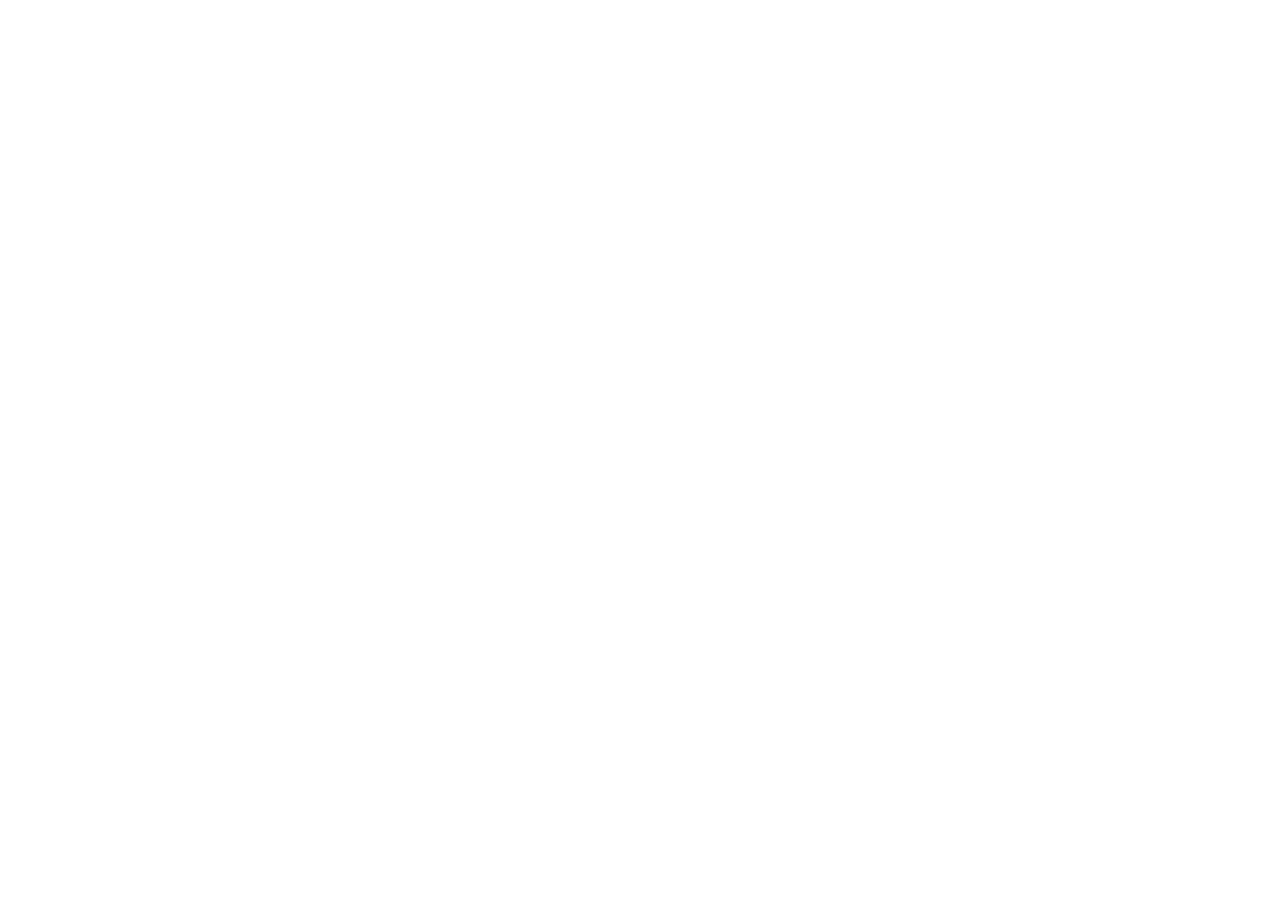
==== index.html @ a991c034 "Añadiendo enlaces de js y css(bootstrap, jquery, app y main)" ====
<!DOCTYPE html>
<html lang="en">

<head>
	<meta charset="UTF-8">
	<meta name="viewport" content="width=device-width, initial-scale=1.0">
	<meta http-equiv="X-UA-Compatible" content="ie=edge">
	<title>Insta-Collage</title>
	<link rel="icon" href="assets/images/logo.ico">
	<link rel="stylesheet" href="https://maxcdn.bootstrapcdn.com/bootstrap/4.0.0/css/bootstrap.min.css" integrity="sha384-Gn5384xqQ1aoWXA+058RXPxPg6fy4IWvTNh0E263XmFcJlSAwiGgFAW/dAiS6JXm"
	  crossorigin="anonymous">
	<link rel="stylesheet" href="css/main.css">

</head>

<body>

	<script src="https://code.jquery.com/jquery-3.2.1.slim.min.js" integrity="sha384-KJ3o2DKtIkvYIK3UENzmM7KCkRr/rE9/Qpg6aAZGJwFDMVNA/GpGFF93hXpG5KkN"
	  crossorigin="anonymous"></script>
	<script src="https://cdnjs.cloudflare.com/ajax/libs/popper.js/1.12.9/umd/popper.min.js" integrity="sha384-ApNbgh9B+Y1QKtv3Rn7W3mgPxhU9K/ScQsAP7hUibX39j7fakFPskvXusvfa0b4Q"
	  crossorigin="anonymous"></script>
	<script src="https://maxcdn.bootstrapcdn.com/bootstrap/4.0.0/js/bootstrap.min.js" integrity="sha384-JZR6Spejh4U02d8jOt6vLEHfe/JQGiRRSQQxSfFWpi1MquVdAyjUar5+76PVCmYl"
	  crossorigin="anonymous"></script>
	<script src="js/app.js" type=""></script>
</body>

</html>
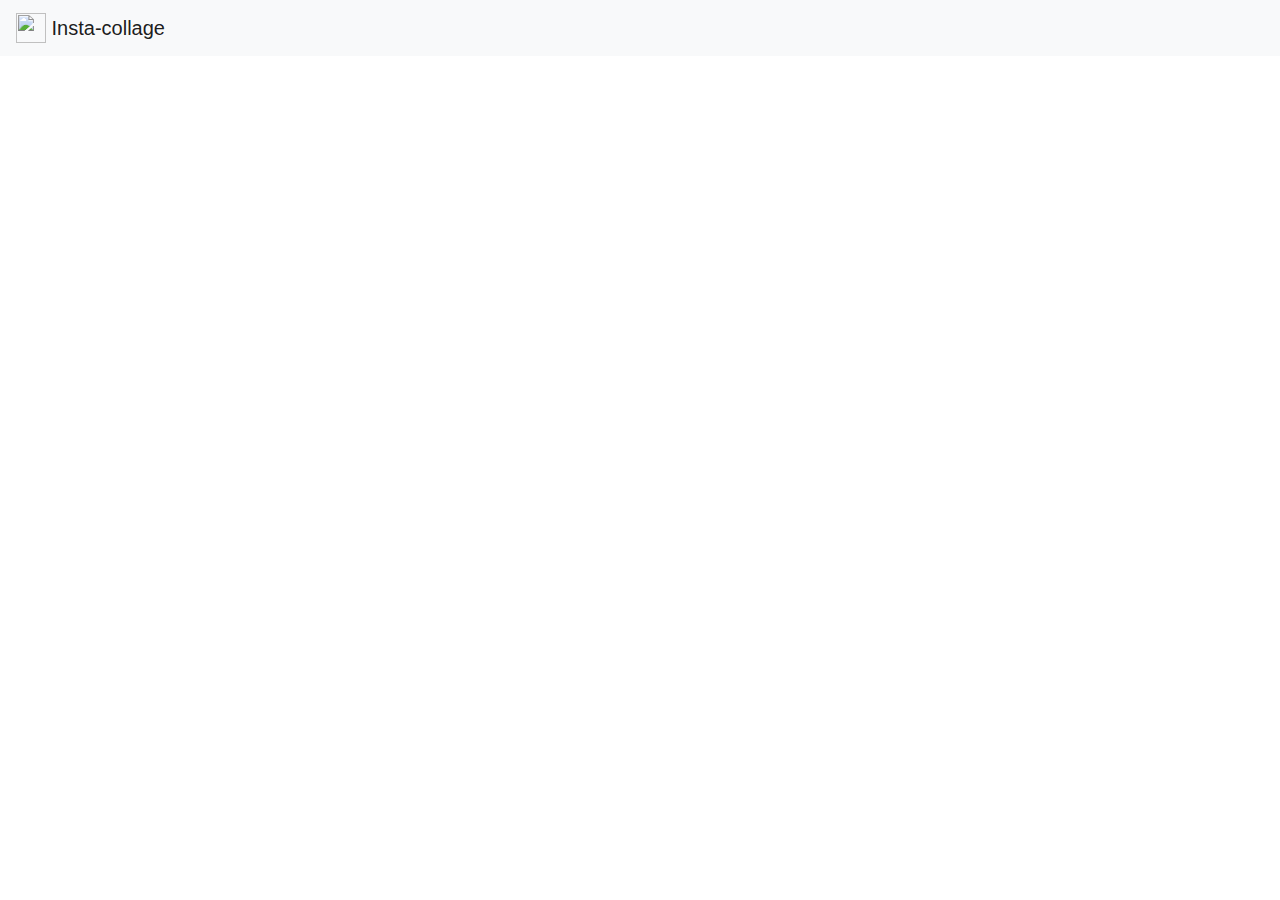
==== commit 4e9b7ecb: "Añadiendo imagenes" ====
--- a/index.html
+++ b/index.html
@@ -10,10 +10,17 @@
 	<link rel="stylesheet" href="https://maxcdn.bootstrapcdn.com/bootstrap/4.0.0/css/bootstrap.min.css" integrity="sha384-Gn5384xqQ1aoWXA+058RXPxPg6fy4IWvTNh0E263XmFcJlSAwiGgFAW/dAiS6JXm"
 	  crossorigin="anonymous">
 	<link rel="stylesheet" href="css/main.css">
-
 </head>
 
 <body>
+	<!-- Image and text -->
+	<nav class="navbar navbar-light bg-light">
+		<a class="navbar-brand" href="#">
+			<img src="/assets/brand/bootstrap-solid.svg" width="30" height="30" class="d-inline-block align-top" alt=""> Insta-collage
+		</a>
+	</nav>
+	
+
 
 	<script src="https://code.jquery.com/jquery-3.2.1.slim.min.js" integrity="sha384-KJ3o2DKtIkvYIK3UENzmM7KCkRr/rE9/Qpg6aAZGJwFDMVNA/GpGFF93hXpG5KkN"
 	  crossorigin="anonymous"></script>
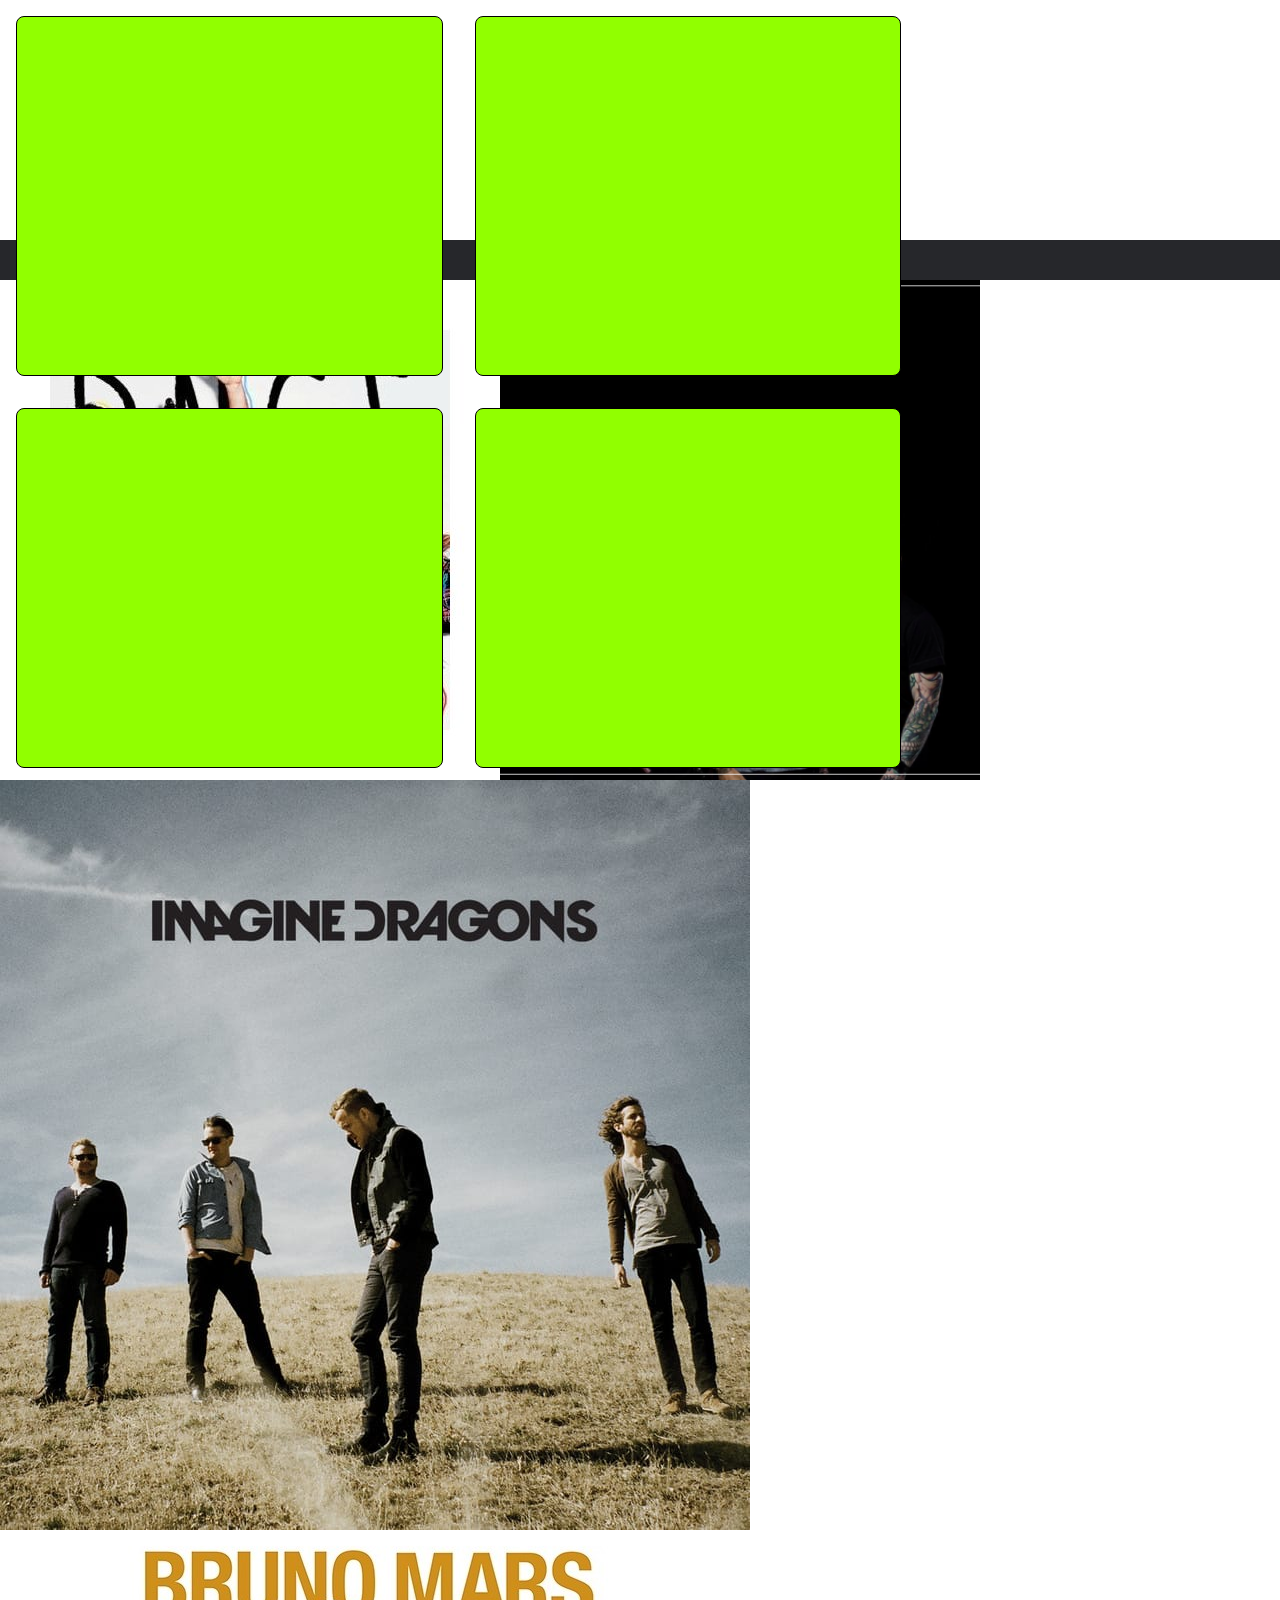
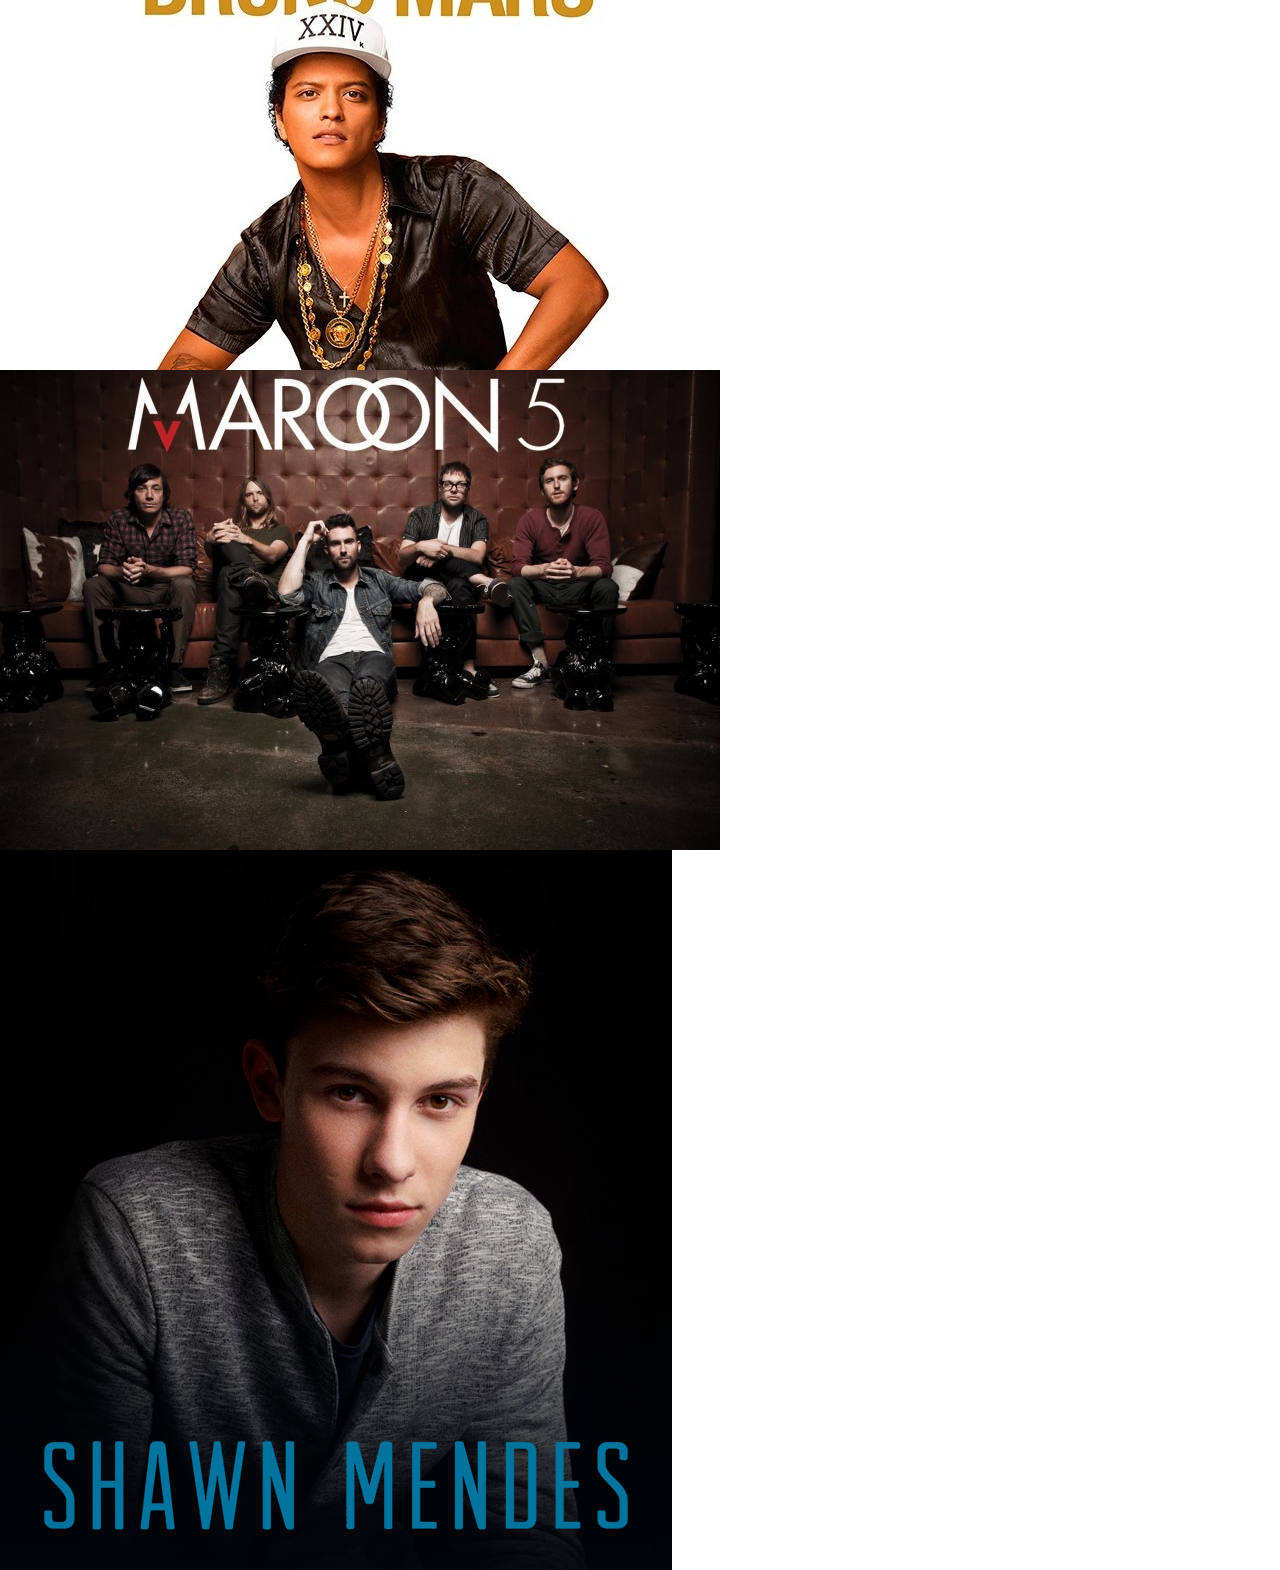
==== commit 61d4815a: "Añadiendo funcionalidad" ====
--- a/index.html
+++ b/index.html
@@ -13,13 +13,46 @@
 </head>
 
 <body>
-	<!-- Image and text -->
-	<nav class="navbar navbar-light bg-light">
-		<a class="navbar-brand" href="#">
-			<img src="/assets/brand/bootstrap-solid.svg" width="30" height="30" class="d-inline-block align-top" alt=""> Insta-collage
-		</a>
-	</nav>
-	
+
+	<div class="container-fluid box">
+		<div class="row receiver-cont">
+			<div class="col-4 padding-photo collage" ondragover="allowDrop(event)" ondrop="drop(event)">
+			</div>
+			<div class="col-4 padding-photo collage" ondragover="allowDrop(event)" ondrop="drop(event)">
+			</div>
+			<div class="col-4 padding-photo collage" ondragover="allowDrop(event)" ondrop="drop(event)">
+			</div>
+			<div class="col-4 padding-photo collage" ondragover="allowDrop(event)" ondrop="drop(event)">
+			</div>
+		</div>
+	</div>
+
+	<section class="container-fluid separator-photo">
+		<p class="text-center text-muted">photo booth</p>
+	</section>
+
+	<!-- segunda sección, fotos arrastrables -->
+	<section class="container-fluid">
+		<div class="row">
+			<div class="col-xs-4">
+				<img src="assets/images/dnce.jpeg" alt="" class="img-responsive" draggable="true" ondragstart="drag(event)" id="img0"> </div>
+			<div class="col-xs-4">
+				<img src="assets/images/fall-out-boy.png" alt="" class="img-responsive" draggable="true" ondragstart="drag(event)" id="img1">
+			</div>
+			<div class="col-xs-4">
+				<img src="assets/images/imagine-dragons.jpg" alt="" class="img-responsive" draggable="true" ondragstart="drag(event)" id="img2">
+			</div>
+			<div class="col-xs-4">
+				<img src="assets/images/bruno-mars.jpg" alt="" class="img-responsive" draggable="true" ondragstart="drag(event)" id="img3">
+			</div>
+			<div class="col-xs-4">
+				<img src="assets/images/marron-five.jpg" alt="" class="img-responsive" draggable="true" ondragstart="drag(event)" id="img4">
+			</div>
+			<div class="col-xs-4">
+				<img src="assets/images/shawn-mendess.png" alt="" class="img-responsive" draggable="true" ondragstart="drag(event)" id="img5">
+			</div>
+		</div>
+	</section>
 
 
 	<script src="https://code.jquery.com/jquery-3.2.1.slim.min.js" integrity="sha384-KJ3o2DKtIkvYIK3UENzmM7KCkRr/rE9/Qpg6aAZGJwFDMVNA/GpGFF93hXpG5KkN"
--- a/css/main.css
+++ b/css/main.css
@@ -0,0 +1,39 @@
+/* Clases de drag and drop */
+
+.collage {
+  background-color: rgb(145, 255, 0);
+  border: 0.1rem solid black;
+  border-radius: 0.5rem;
+  height: 40vh;
+  margin: 1rem;
+}
+
+div .padding-photo {
+  padding-left: 0;
+  padding-right: 0;
+}
+
+.receiver-cont {
+  height: 15em;
+}
+
+div .box {
+  padding: 3rem;
+}
+
+.separator-photo {
+  height: 2.5em;
+  background: #26272B;
+  padding: 0.5em;
+}
+
+#img0,
+#img1,
+#img2,
+#img3,
+#img4,
+#img5 {
+  width: 100%;
+  height: 100%;
+  object-fit: cover;
+}
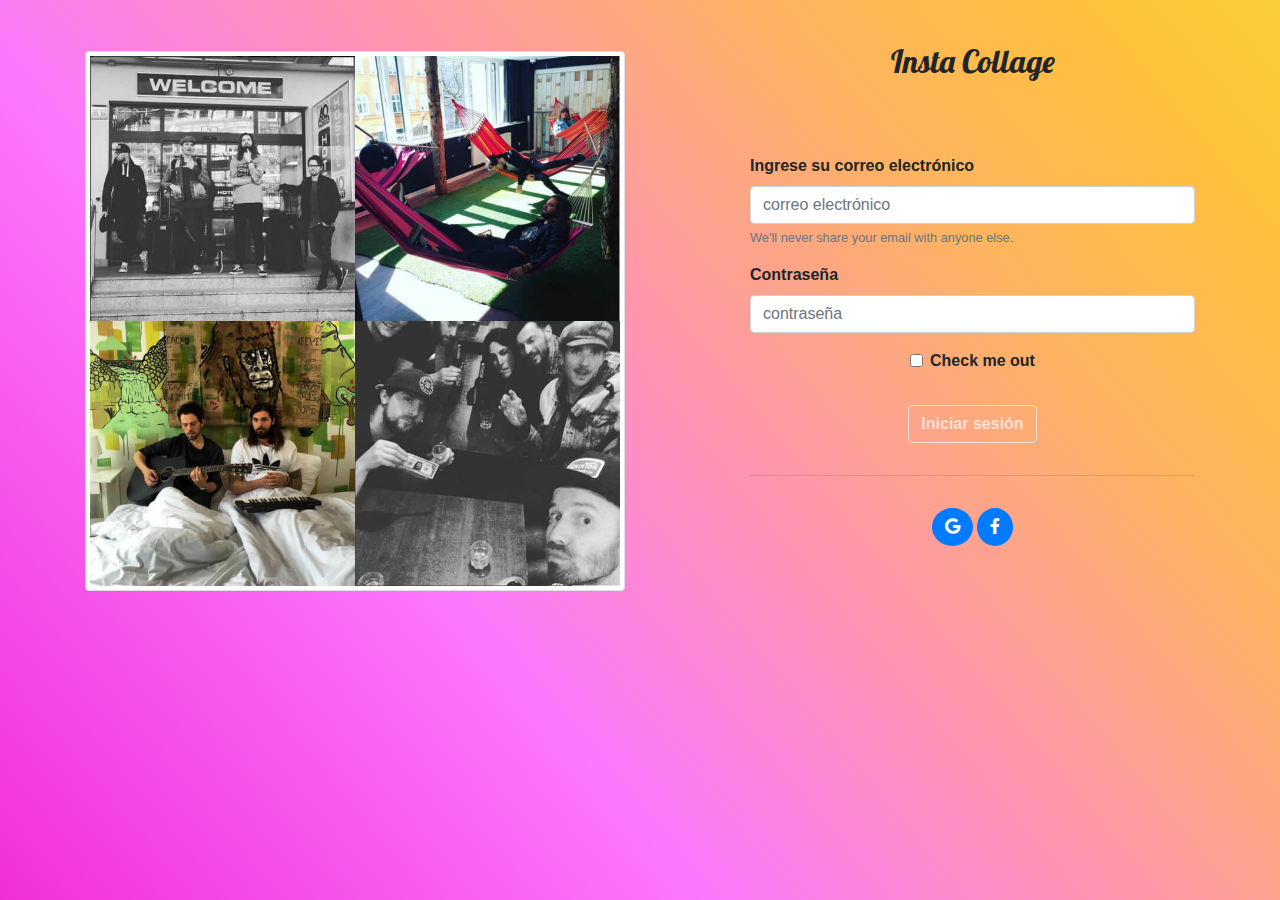
==== commit a4a90717: "Corrigiendo provider a providerFb de addScope" ====
--- a/index.html
+++ b/index.html
@@ -2,66 +2,95 @@
 <html lang="en">
 
 <head>
-	<meta charset="UTF-8">
-	<meta name="viewport" content="width=device-width, initial-scale=1.0">
-	<meta http-equiv="X-UA-Compatible" content="ie=edge">
-	<title>Insta-Collage</title>
-	<link rel="icon" href="assets/images/logo.ico">
-	<link rel="stylesheet" href="https://maxcdn.bootstrapcdn.com/bootstrap/4.0.0/css/bootstrap.min.css" integrity="sha384-Gn5384xqQ1aoWXA+058RXPxPg6fy4IWvTNh0E263XmFcJlSAwiGgFAW/dAiS6JXm"
-	  crossorigin="anonymous">
-	<link rel="stylesheet" href="css/main.css">
+  <meta charset="UTF-8">
+  <meta name="viewport" content="width=device-width, initial-scale=1.0">
+  <meta http-equiv="X-UA-Compatible" content="ie=edge">
+  <title>Insta Collage</title>
+  <link rel="icon" href="assets/images/insta.png">
+  <link href="https://use.fontawesome.com/releases/v5.0.6/css/all.css" rel="stylesheet">
+  <link rel="stylesheet" href="https://maxcdn.bootstrapcdn.com/bootstrap/4.0.0/css/bootstrap.min.css" integrity="sha384-Gn5384xqQ1aoWXA+058RXPxPg6fy4IWvTNh0E263XmFcJlSAwiGgFAW/dAiS6JXm"
+    crossorigin="anonymous">
+  <link href="https://fonts.googleapis.com/css?family=Lobster|Quicksand" rel="stylesheet">
+  <link rel="stylesheet" href="css/main.css">
 </head>
 
 <body>
+  <main>
+    <div class="container">
+      <div class="row">
+        <div class="col-sm-6 d-none d-sm-block">
+          <div id="carouselExampleSlidesOnly" class="carousel slide d-flex mx-auto margin-img" data-ride="carousel">
+            <div class="carousel-inner">
+              <div class="carousel-item active">
+                <img class="d-block w-100 img-fluid img-thumbnail" src="assets/images/insta-collage.jpg" alt="First slide">
+              </div>
+              <div class="carousel-item">
+                <img class="d-block w-100 img-fluid img-thumbnail" src="assets/images/insta-collage2.jpg" alt="Second slide">
+              </div>
+              <div class="carousel-item">
+                <img class="d-block w-100 img-fluid img-thumbnail" src="assets/images/insta-collage3.jpg" alt="Third slide">
+              </div>
+              <div class="carousel-item">
+                <img class="d-block w-100 img-fluid img-thumbnail" src="assets/images/insta-collage4.jpg" alt="Third slide">
+              </div>
+              <div class="carousel-item">
+                <img class="d-block w-100 img-fluid img-thumbnail" src="assets/images/insta-collage5.jpg" alt="Third slide">
+              </div>
+              <div class="carousel-item">
+                <img class="d-block w-100 img-fluid img-thumbnail" src="assets/images/insta-collage6.jpg" alt="Third slide">
+              </div>
+            </div>
+          </div>
+        </div>
+        <div class="col-sm-5 offset-sm-1">
+          <form>
+            <div class="text-center margin-title">
+              <h2>Insta Collage</h2>
+              <img src="assets/images/insta.png" alt="" class="logo-insta">
+            </div>
+            <div class="form-group">
+              <span class="d-none" id="email-popover">Tu correo electrónico</span>
+              <label class="font-weight-bold" for="exampleInputEmail1">Ingrese su correo electrónico</label>
+              <input type="email" class="form-control" id="input-email" aria-describedby="emailHelp" placeholder="correo electrónico">
+              <small id="emailHelp" class="form-text text-muted">We'll never share your email with anyone else.</small>
+            </div>
+            <div class="form-group">
+              <span class="d-none" id="password-popover">Ingresa mínimo 6 carácteres</span>
+              <label class="font-weight-bold" for="exampleInputPassword1">Contraseña</label>
+              <input type="password" class="form-control" id="input-password" placeholder="contraseña">
+            </div>
+            <div class="form-check text-center">
+              <input type="checkbox" class="form-check-input" id="exampleCheck1">
+              <label class="form-check-label font-weight-bold" for="exampleCheck1">Check me out</label>
+            </div>
+            <div class="text-center btn-margin">
+              <button id="login-btn" type="submit" class="btn btn-primary bg-transparent border-white text-center font-weight-bold" disabled>Iniciar sesión</button>
+            </div>
+            <hr>
+            <div class="text-center btn-margin">
+              <button id="login-google" type="submit" class="btn btn-primary rounded-circle sociales">
+                <i class="fab fa-google"></i>
+              </button>
+              <button id="login-facebook" type="submit" class="btn btn-primary rounded-circle sociales">
+                <i class="fab fa-facebook-f"></i>
+              </button>
+            </div>
+          </form>
+        </div>
+      </div>
+    </div>
+  </main>
 
-	<div class="container-fluid box">
-		<div class="row receiver-cont">
-			<div class="col-4 padding-photo collage" ondragover="allowDrop(event)" ondrop="drop(event)">
-			</div>
-			<div class="col-4 padding-photo collage" ondragover="allowDrop(event)" ondrop="drop(event)">
-			</div>
-			<div class="col-4 padding-photo collage" ondragover="allowDrop(event)" ondrop="drop(event)">
-			</div>
-			<div class="col-4 padding-photo collage" ondragover="allowDrop(event)" ondrop="drop(event)">
-			</div>
-		</div>
-	</div>
-
-	<section class="container-fluid separator-photo">
-		<p class="text-center text-muted">photo booth</p>
-	</section>
-
-	<!-- segunda sección, fotos arrastrables -->
-	<section class="container-fluid">
-		<div class="row">
-			<div class="col-xs-4">
-				<img src="assets/images/dnce.jpeg" alt="" class="img-responsive" draggable="true" ondragstart="drag(event)" id="img0"> </div>
-			<div class="col-xs-4">
-				<img src="assets/images/fall-out-boy.png" alt="" class="img-responsive" draggable="true" ondragstart="drag(event)" id="img1">
-			</div>
-			<div class="col-xs-4">
-				<img src="assets/images/imagine-dragons.jpg" alt="" class="img-responsive" draggable="true" ondragstart="drag(event)" id="img2">
-			</div>
-			<div class="col-xs-4">
-				<img src="assets/images/bruno-mars.jpg" alt="" class="img-responsive" draggable="true" ondragstart="drag(event)" id="img3">
-			</div>
-			<div class="col-xs-4">
-				<img src="assets/images/marron-five.jpg" alt="" class="img-responsive" draggable="true" ondragstart="drag(event)" id="img4">
-			</div>
-			<div class="col-xs-4">
-				<img src="assets/images/shawn-mendess.png" alt="" class="img-responsive" draggable="true" ondragstart="drag(event)" id="img5">
-			</div>
-		</div>
-	</section>
-
-
-	<script src="https://code.jquery.com/jquery-3.2.1.slim.min.js" integrity="sha384-KJ3o2DKtIkvYIK3UENzmM7KCkRr/rE9/Qpg6aAZGJwFDMVNA/GpGFF93hXpG5KkN"
-	  crossorigin="anonymous"></script>
-	<script src="https://cdnjs.cloudflare.com/ajax/libs/popper.js/1.12.9/umd/popper.min.js" integrity="sha384-ApNbgh9B+Y1QKtv3Rn7W3mgPxhU9K/ScQsAP7hUibX39j7fakFPskvXusvfa0b4Q"
-	  crossorigin="anonymous"></script>
-	<script src="https://maxcdn.bootstrapcdn.com/bootstrap/4.0.0/js/bootstrap.min.js" integrity="sha384-JZR6Spejh4U02d8jOt6vLEHfe/JQGiRRSQQxSfFWpi1MquVdAyjUar5+76PVCmYl"
-	  crossorigin="anonymous"></script>
-	<script src="js/app.js" type=""></script>
+  <script src="https://code.jquery.com/jquery-3.2.1.slim.min.js" integrity="sha384-KJ3o2DKtIkvYIK3UENzmM7KCkRr/rE9/Qpg6aAZGJwFDMVNA/GpGFF93hXpG5KkN"
+    crossorigin="anonymous"></script>
+  <script src="https://cdnjs.cloudflare.com/ajax/libs/popper.js/1.12.9/umd/popper.min.js" integrity="sha384-ApNbgh9B+Y1QKtv3Rn7W3mgPxhU9K/ScQsAP7hUibX39j7fakFPskvXusvfa0b4Q"
+    crossorigin="anonymous"></script>
+  <script src="https://maxcdn.bootstrapcdn.com/bootstrap/4.0.0/js/bootstrap.min.js" integrity="sha384-JZR6Spejh4U02d8jOt6vLEHfe/JQGiRRSQQxSfFWpi1MquVdAyjUar5+76PVCmYl"
+    crossorigin="anonymous"></script>
+  <script src="https://www.gstatic.com/firebasejs/4.6.2/firebase.js"></script>
+  <script src="https://www.gstatic.com/firebasejs/4.6.2/firebase-auth.js"></script>
+  <script src="js/connect.js" type=""></script>
+  <script src="js/login.js" type=""></script>
 </body>
 
 </html>--- a/css/main.css
+++ b/css/main.css
@@ -1,28 +1,67 @@
-/* Clases de drag and drop */
-
-.collage {
-  background-color: rgb(145, 255, 0);
-  border: 0.1rem solid black;
-  border-radius: 0.5rem;
-  height: 40vh;
-  margin: 1rem;
+*{
+  padding: 0;
+  margin: 0;
+  box-sizing: border-box;
 }
 
-div .padding-photo {
+body {
+  height: 100vh;
+  background-repeat: no-repeat;
+  background: rgb(241, 49, 184);
+  background: linear-gradient(50deg, 
+   rgb(241, 47, 216) 0%,
+   rgb(252, 120, 252) 35%, 
+   rgb(253, 180, 96) 75%, 
+   rgb(255, 193, 60) 90%,
+   rgb(250, 205, 57) 100%);    
+}
+
+h2 {
+  font-family: 'Lobster', cursive;
+}
+
+.logo-insta {
+  height: 5rem;
+}
+
+.margin-title, .btn-margin {
+  margin:1rem;
+}
+
+.margin-img{
+  margin:3.2rem 2rem;
+}
+
+.btn .sociales{
+  width: 3rem;
+  height: 3rem;
+}
+
+
+/* Clases de drag and drop */
+.collage {
+  background-color: rgb(223, 240, 200);
+  border: 0.1rem solid black;
+  /* border-radius: 0.5rem; */
+  height: 40vh;
+  /* margin: 1rem 3rem; */
+}
+
+.margin {
+  margin-left: 50px;
+}
+
+.padding{
   padding-left: 0;
   padding-right: 0;
 }
 
-.receiver-cont {
-  height: 15em;
-}
-
-div .box {
-  padding: 3rem;
+.padding-photo {
+  padding: 0.3rem;
 }
 
 .separator-photo {
-  height: 2.5em;
+  height: 3.5rem;
   background: #26272B;
   padding: 0.5em;
 }
@@ -32,8 +71,21 @@
 #img2,
 #img3,
 #img4,
-#img5 {
+#img5,
+#img6,
+#img7 {
   width: 100%;
   height: 100%;
   object-fit: cover;
 }
+
+@media (min-width: 992px) { 
+
+  .margin-title {
+    margin:2.6rem;
+  }
+
+  .btn-margin {
+    margin:2rem;
+  }
+}
